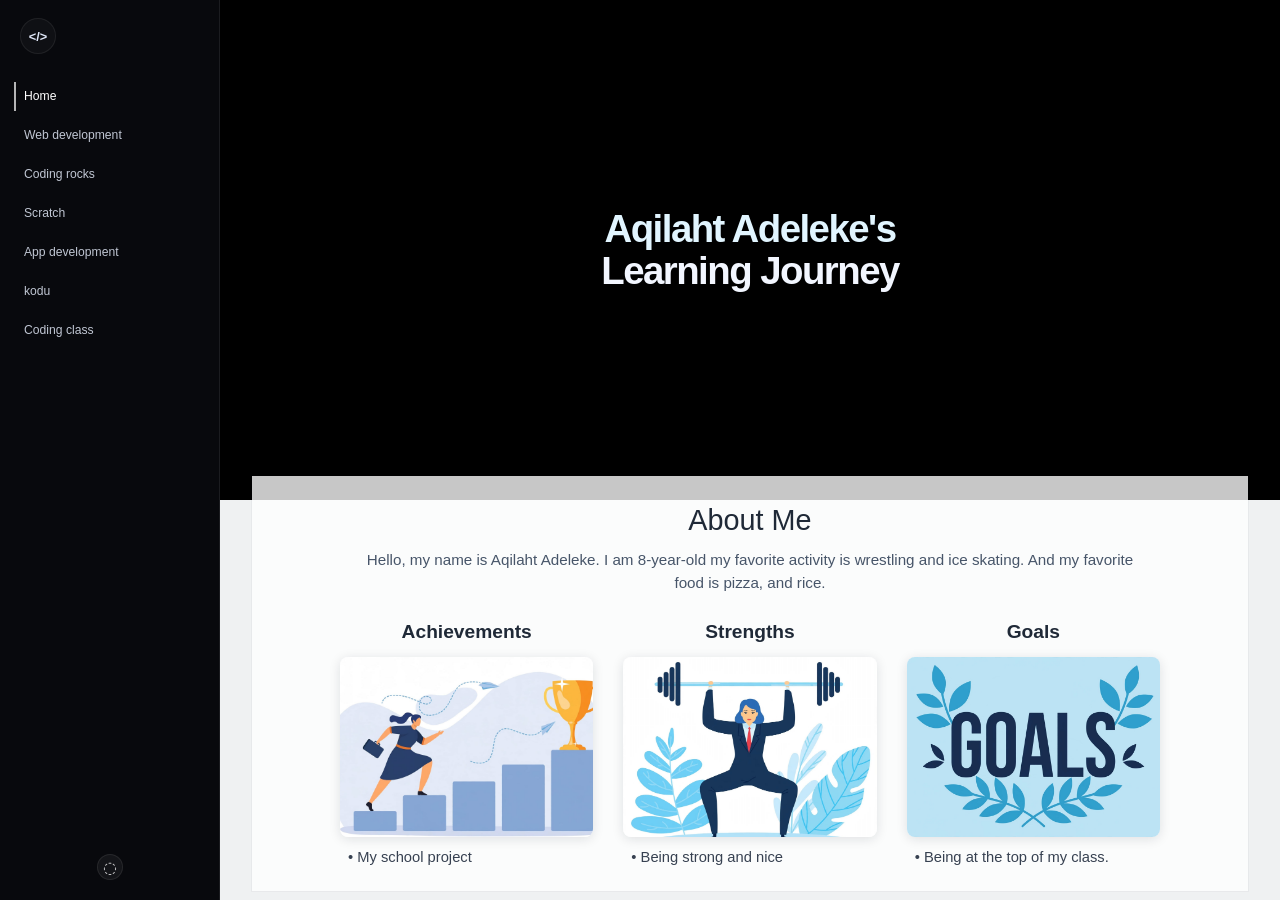
==== index.html @ 8f736082 "cgnhcg" ====
<!DOCTYPE html>
<html lang="en">
  <head>
    <meta charset="UTF-8" />
    <meta name="viewport" content="width=device-width, initial-scale=1.0" />
    <title>Aqilaht Adeleke's Learning Journey</title>
    <link rel="stylesheet" href="style.css" />
  </head>
  <body>
    <div class="page-shell">
      <aside class="sidebar">
        <div class="sidebar-top">
          <div class="logo-mark">
            <span class="logo-icon">&lt;/&gt;</span>
          </div>
          <nav class="side-nav" aria-label="Main navigation">
            <a href="#" class="nav-item active">Home</a>
            <a href="WD.html" class="nav-item">Web development</a>
            <a href="#" class="nav-item">Coding rocks</a>
            <a href="#" class="nav-item">Scratch</a>
            <a href="#" class="nav-item">App development</a>
            <a href="#" class="nav-item">kodu</a>
            <a href="#" class="nav-item">Coding class</a>
          </nav>
        </div>
        <div class="sidebar-bottom">
          <span class="small-badge">◌</span>
        </div>
      </aside>

      <main class="content">
        <header class="hero" aria-label="Hero section">
          <div class="hero-title-wrap">
            <h1 class="hero-title">
              <span class="line line-one">Aqilaht Adeleke's</span>
              <span class="line line-two">Learning Journey</span>
            </h1>
          </div>
        </header>

        <section class="about-panel">
          <h2>About Me</h2>
          <p>
            Hello, my name is Aqilaht Adeleke. I am 8-year-old my favorite activity is wrestling
            and ice skating. And my favorite food is pizza, and rice.
          </p>

          <div class="info-grid">
            <article class="info-card">
              <h3>Achievements</h3>
              <img
                src="Screenshot 2026-09-16 171032-change-the-man-into-a-women-keep-everything-else-t-can-you-make-a-dress.jpg"
                alt="Trophies"
              />
              <p>• My school project</p>
            </article>

            <article class="info-card">
              <h3>Strengths</h3>
              <img
                src="Screenshot 2026-09-16 171351-i-changed-my-decision-make-her-have-a-women-buissn.jpg"
                alt="Strength training"
              />
              <p>• Being strong and nice</p>
            </article>

            <article class="info-card">
              <h3>Goals</h3>
              <img
                src="goals_wreath_minimal.jpg"
                alt="Wrestling"
              />
              <p>• Being at the top of my class.</p>
            </article>
          </div>
        </section>
      </main>
    </div>
  </body>
</html>
---- style.css ----
* {
  box-sizing: border-box;
}

html, body {
  margin: 0;
  min-height: 100%;
  font-family: Arial, Helvetica, sans-serif;
  background: #0d0e14;
  color: #111827;
}

body {
  min-height: 100vh;
}

img {
  max-width: 100%;
  display: block;
}

.page-shell {
  display: flex;
  min-height: 100vh;
  background: #0a0b10;
}

.sidebar {
  width: 220px;
  background: rgba(9, 10, 13, 0.96);
  border-right: 1px solid rgba(255, 255, 255, 0.08);
  display: flex;
  flex-direction: column;
  justify-content: space-between;
  padding: 18px 14px 12px;
  color: #dfe6f7;
}

.sidebar-top {
  display: flex;
  flex-direction: column;
  gap: 20px;
}

.logo-mark {
  display: flex;
  align-items: center;
  justify-content: center;
  width: 36px;
  height: 36px;
  border-radius: 50%;
  background: rgba(255, 255, 255, 0.03);
  border: 1px solid rgba(255, 255, 255, 0.07);
  margin-left: 6px;
}

.logo-icon {
  font-size: 0.8rem;
  color: #dfe6f7;
  font-weight: 700;
}

.side-nav {
  display: flex;
  flex-direction: column;
  gap: 10px;
  margin-top: 8px;
}

.nav-item {
  display: block;
  color: rgba(233, 240, 255, 0.82);
  text-decoration: none;
  font-size: 0.76rem;
  line-height: 1.4;
  padding: 6px 8px;
  border-left: 2px solid transparent;
  transition: all 0.2s ease;
}

.nav-item.active {
  color: #ffffff;
  border-left-color: rgba(255, 255, 255, 0.7);
}

.nav-item:hover {
  color: #fff;
}

.sidebar-bottom {
  display: flex;
  justify-content: center;
  padding-bottom: 8px;
}

.small-badge {
  display: inline-flex;
  width: 26px;
  height: 26px;
  border-radius: 50%;
  background: rgba(255, 255, 255, 0.05);
  color: rgba(255, 255, 255, 0.8);
  align-items: center;
  justify-content: center;
  border: 1px solid rgba(255, 255, 255, 0.08);
}

.content {
  flex: 1;
  background: #eff1f2;
  min-width: 0;
}

.hero {
  position: relative;
  height: 500px;
  overflow: hidden;
  border-bottom: 1px solid rgba(0, 0, 0, 0.06);
  background: #000;
}

.hero-title-wrap {
  position: absolute;
  inset: 0;
  z-index: 3;
  display: flex;
  align-items: center;
  justify-content: center;
  pointer-events: none;
}

.hero-title {
  margin: 0;
  text-align: center;
  color: rgba(255, 255, 255, 0.95);
  font-size: clamp(2.2rem, 3vw, 4rem);
  font-weight: 700;
  line-height: 1.08;
  letter-spacing: -0.04em;
  text-shadow: 0 4px 24px rgba(0, 0, 0, 0.28);
}

.line {
  display: block;
  color: #fff;
}

.line-one {
  color: #e1f5ff;
}

.line-two {
  color: #f2f6ff;
}

.about-panel {
  background: rgba(255, 255, 255, 0.78);
  border-radius: 0;
  margin: -24px 32px 0;
  padding: 28px 46px 26px;
  position: relative;
  z-index: 5;
  box-shadow: 0 0 0 1px rgba(17, 24, 39, 0.03);
}

.about-panel h2 {
  margin: 0 0 12px;
  text-align: center;
  font-size: clamp(1.8rem, 2vw, 2.5rem);
  color: #1f2937;
  font-weight: 400;
}

.about-panel > p {
  margin: 0 auto 26px;
  max-width: 780px;
  text-align: center;
  font-size: 0.95rem;
  line-height: 1.5;
  color: #475569;
}

.info-grid {
  display: grid;
  grid-template-columns: repeat(3, minmax(180px, 1fr));
  gap: 30px;
  align-items: start;
  max-width: 820px;
  margin: 0 auto;
}

.info-card {
  text-align: center;
}

.info-card h3 {
  margin: 0 0 14px;
  font-size: 1.2rem;
  font-weight: 700;
  color: #1f2937;
}

.info-card img {
  width: 100%;
  height: 180px;
  object-fit: cover;
  border-radius: 8px;
  box-shadow: 0 2px 12px rgba(15, 23, 42, 0.12);
}

.info-card p {
  margin: 12px 0 0;
  font-size: 0.92rem;
  color: #374151;
  text-align: left;
  padding-left: 8px;
}

@media (max-width: 980px) {
  .sidebar {
    width: 180px;
  }

  .about-panel {
    margin-left: 18px;
    margin-right: 18px;
    padding-left: 20px;
    padding-right: 20px;
  }
}

/* Web development portfolio page */
.wd-assembled-header {
  align-items: center;
  background: #ffffff;
  border-bottom: 1px solid #e3e3e3;
  display: flex;
  justify-content: space-between;
  padding: 18px clamp(20px, 5vw, 72px);
}

.wd-assembled-header p {
  color: #1b252b;
  font: 700 0.8rem/1 Arial, Helvetica, sans-serif;
  letter-spacing: 0.14em;
  margin: 0;
  text-transform: uppercase;
}

.wd-assembled-back {
  color: #1b252b;
  font: 0.8rem/1 Arial, Helvetica, sans-serif;
  text-decoration: none;
}

.wd-assembled-page {
  background: #ffffff;
  margin: 0 auto;
  max-width: 1895px;
}

.wd-assembled-page img {
  display: block;
  height: auto;
  margin: 0;
  width: 100%;
}

.wd-page {
  background: #f4f0e8;
  color: #1b252b;
  font-family: Georgia, "Times New Roman", serif;
}

.wd-shell {
  display: none;
  min-height: 100vh;
}

.wd-sidebar {
  position: sticky;
  top: 0;
  display: flex;
  flex: 0 0 210px;
  flex-direction: column;
  justify-content: space-between;
  height: 100vh;
  padding: 28px 24px;
  background: #17343a;
  color: #f4f0e8;
}

.wd-brand {
  color: #f4f0e8;
  font: 700 1rem/1 "Courier New", monospace;
  letter-spacing: 0.08em;
  text-decoration: none;
}

.wd-nav {
  display: grid;
  gap: 14px;
  margin-top: auto;
  margin-bottom: auto;
  padding: 32px 0;
}

.wd-nav-link {
  border-left: 1px solid rgba(244, 240, 232, 0.3);
  color: rgba(244, 240, 232, 0.7);
  font: 0.82rem/1.3 Arial, Helvetica, sans-serif;
  padding: 7px 0 7px 12px;
  text-decoration: none;
  transition: color 0.2s ease, border-color 0.2s ease;
}

.wd-nav-link:hover,
.wd-nav-link.active {
  border-color: #e5a24c;
  color: #f4f0e8;
}

.wd-side-note {
  color: rgba(244, 240, 232, 0.6);
  font: 0.72rem/1.5 Arial, Helvetica, sans-serif;
  letter-spacing: 0.08em;
  margin: 0;
  text-transform: uppercase;
}

.wd-main {
  flex: 1;
  min-width: 0;
}

.wd-hero {
  display: grid;
  min-height: 580px;
  align-content: center;
  padding: 80px clamp(32px, 9vw, 150px);
  background: #dce6e1;
  background-image: linear-gradient(135deg, rgba(255, 255, 255, 0.35), transparent 55%);
}

.wd-kicker {
  color: #b35e37;
  font: 700 0.7rem/1.4 Arial, Helvetica, sans-serif;
  letter-spacing: 0.18em;
  margin: 0 0 20px;
  text-transform: uppercase;
}

.wd-hero h1 {
  color: #17343a;
  font-size: clamp(4.2rem, 10vw, 9.5rem);
  font-weight: 400;
  letter-spacing: -0.06em;
  line-height: 0.8;
  margin: 0;
  max-width: 800px;
}

.wd-hero h1 em {
  color: #b35e37;
  font-style: italic;
}

.wd-hero-copy {
  font-size: 1.15rem;
  line-height: 1.55;
  margin: 42px 0 28px;
  max-width: 400px;
}

.wd-scroll {
  color: #17343a;
  font: 700 0.75rem/1 Arial, Helvetica, sans-serif;
  letter-spacing: 0.08em;
  text-decoration: none;
  text-transform: uppercase;
}

.wd-scroll span {
  color: #b35e37;
  font-size: 1.2rem;
  margin-left: 8px;
}

.wd-section {
  padding: 100px clamp(24px, 7vw, 110px);
}

.wd-section-tinted {
  background: #e8d9c5;
}

.wd-section-heading {
  margin-bottom: 42px;
  max-width: 620px;
}

.wd-section-heading h2 {
  color: #17343a;
  font-size: clamp(2rem, 4vw, 4.2rem);
  font-weight: 400;
  letter-spacing: -0.04em;
  line-height: 0.98;
  margin: 0;
}

.wd-project-grid {
  display: grid;
  grid-template-columns: repeat(2, minmax(0, 1fr));
  gap: 54px 28px;
}

.wd-project-wide {
  grid-column: 1 / -1;
}

.wd-project a {
  display: block;
  overflow: hidden;
  background: #fffaf2;
  border: 1px solid rgba(23, 52, 58, 0.12);
}

.wd-project img {
  width: 100%;
  height: auto;
  max-height: 620px;
  object-fit: contain;
  transition: transform 0.35s ease;
}

.wd-project a:hover img {
  transform: scale(1.015);
}

.wd-project-meta {
  padding: 16px 2px 0;
}

.wd-project-meta h3 {
  color: #17343a;
  font-size: 1.35rem;
  font-weight: 400;
  margin: 0 0 7px;
}

.wd-project-meta p {
  color: #526067;
  font: 0.87rem/1.5 Arial, Helvetica, sans-serif;
  margin: 0;
  max-width: 430px;
}

.wd-footer-note {
  border-top: 1px solid rgba(23, 52, 58, 0.2);
  color: #526067;
  font-size: 1rem;
  margin: 80px 0 0;
  padding-top: 18px;
}

@media (max-width: 720px) {
  .wd-shell {
    display: block;
  }

  .wd-sidebar {
    position: static;
    display: block;
    height: auto;
    padding: 18px 20px;
  }

  .wd-nav {
    display: flex;
    flex-wrap: wrap;
    gap: 8px 14px;
    margin: 22px 0 0;
    padding: 0;
  }

  .wd-nav-link {
    padding: 4px 0 4px 8px;
  }

  .wd-side-note {
    display: none;
  }

  .wd-hero {
    min-height: 500px;
    padding: 70px 24px;
  }

  .wd-section {
    padding: 70px 20px;
  }

  .wd-project-grid {
    grid-template-columns: 1fr;
    gap: 42px;
  }
}

@media (max-width: 760px) {
  .page-shell {
    flex-direction: column;
  }

  .sidebar {
    width: 100%;
    border-right: none;
    border-bottom: 1px solid rgba(255, 255, 255, 0.1);
    padding-bottom: 16px;
  }

  .side-nav {
    flex-direction: row;
    flex-wrap: wrap;
    gap: 8px 10px;
  }

  .nav-item {
    border-left: none;
    border-bottom: 2px solid transparent;
  }

  .nav-item.active {
    border-left: none;
    border-bottom-color: rgba(255, 255, 255, 0.7);
  }

  .hero {
    height: 420px;
  }

  .hero-code {
    display: none;
  }

  .about-panel {
    margin-top: -12px;
  }

  .info-grid {
    grid-template-columns: 1fr;
  }
}
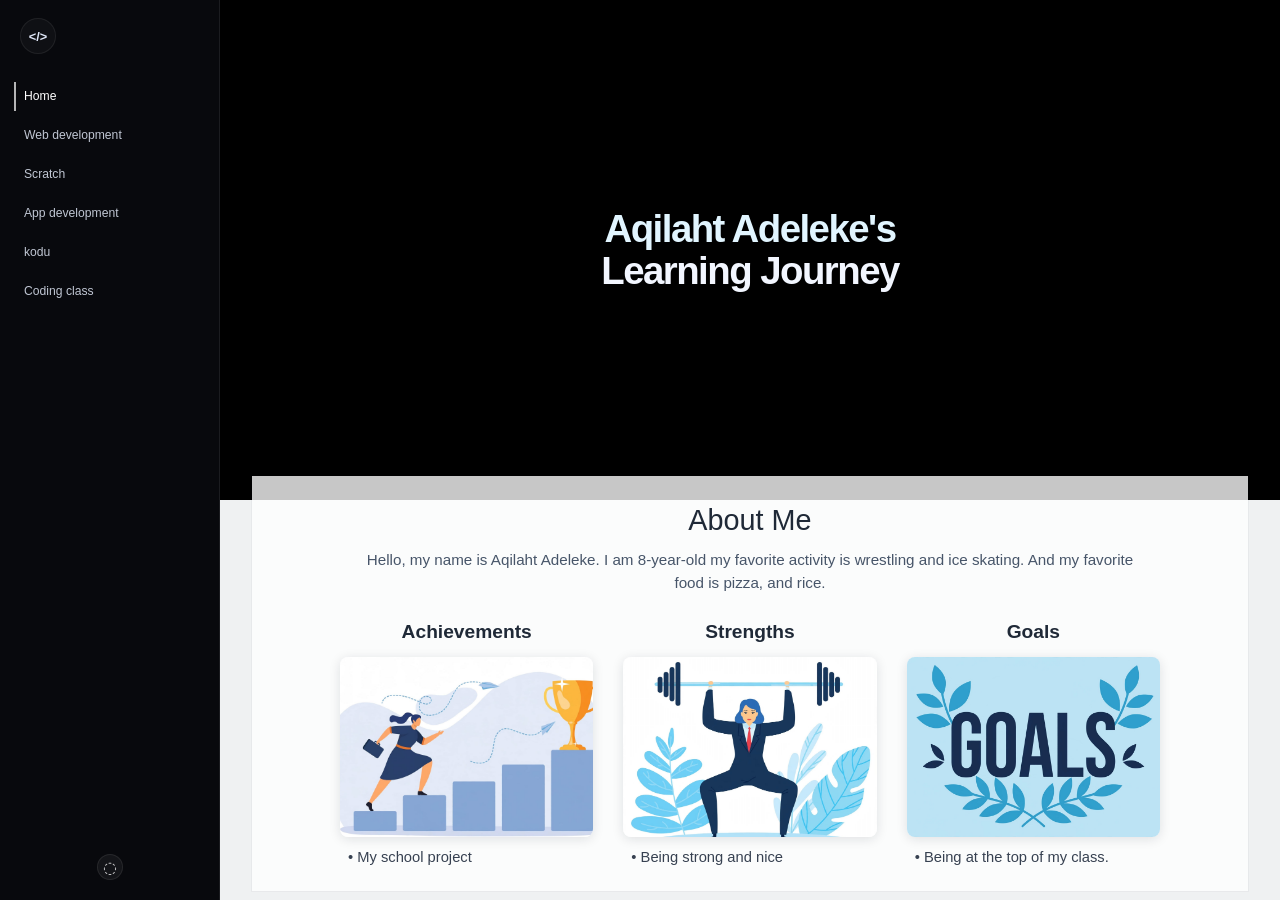
==== commit 1d59b9ef: "jgh" ====
--- a/index.html
+++ b/index.html
@@ -16,8 +16,7 @@
           <nav class="side-nav" aria-label="Main navigation">
             <a href="#" class="nav-item active">Home</a>
             <a href="WD.html" class="nav-item">Web development</a>
-            <a href="#" class="nav-item">Coding rocks</a>
-            <a href="#" class="nav-item">Scratch</a>
+            <a href="Scratch.html" class="nav-item">Scratch</a>
             <a href="#" class="nav-item">App development</a>
             <a href="#" class="nav-item">kodu</a>
             <a href="#" class="nav-item">Coding class</a>
--- a/style.css
+++ b/style.css
@@ -259,6 +259,11 @@
   max-width: 1895px;
 }
 
+.wd-top-piece {
+  aspect-ratio: 1638 / 820;
+  overflow: hidden;
+}
+
 .wd-assembled-page img {
   display: block;
   height: auto;
@@ -550,3 +555,222 @@
     grid-template-columns: 1fr;
   }
 }
+
+/* Scratch portfolio page */
+.scratch-page {
+  background: #f5efe3;
+  color: #172d35;
+  font-family: Georgia, "Times New Roman", serif;
+}
+
+.scratch-header {
+  align-items: center;
+  background: #17343a;
+  color: #f4f0e8;
+  display: flex;
+  justify-content: space-between;
+  padding: 18px clamp(20px, 5vw, 72px);
+}
+
+.scratch-header p,
+.scratch-back {
+  font: 0.78rem/1 Arial, Helvetica, sans-serif;
+  letter-spacing: 0.12em;
+  margin: 0;
+  text-decoration: none;
+  text-transform: uppercase;
+}
+
+.scratch-back {
+  color: #f4f0e8;
+  letter-spacing: 0;
+  text-transform: none;
+}
+
+.scratch-main {
+  margin: 0 auto;
+  max-width: 1600px;
+}
+
+.scratch-hero {
+  min-height: 590px;
+  overflow: hidden;
+  position: relative;
+}
+
+.scratch-hero::after {
+  background: linear-gradient(90deg, rgba(10, 33, 38, 0.76), rgba(10, 33, 38, 0.04) 75%);
+  content: "";
+  inset: 0;
+  position: absolute;
+}
+
+.scratch-hero > img {
+  height: 100%;
+  object-fit: cover;
+  position: absolute;
+  width: 100%;
+}
+
+.scratch-hero-copy {
+  color: #fffaf2;
+  max-width: 560px;
+  padding: 150px clamp(28px, 9vw, 140px);
+  position: relative;
+  z-index: 1;
+}
+
+.scratch-kicker {
+  color: #c46c42;
+  font: 700 0.7rem/1.4 Arial, Helvetica, sans-serif;
+  letter-spacing: 0.18em;
+  margin: 0 0 20px;
+  text-transform: uppercase;
+}
+
+.scratch-hero h1 {
+  font-size: clamp(4.3rem, 10vw, 9rem);
+  font-weight: 400;
+  letter-spacing: -0.06em;
+  line-height: 0.82;
+  margin: 0;
+}
+
+.scratch-hero h1 em {
+  color: #f2ae51;
+  font-style: italic;
+}
+
+.scratch-hero-copy > p:not(.scratch-kicker) {
+  font-size: 1.12rem;
+  line-height: 1.5;
+  margin: 38px 0 28px;
+  max-width: 360px;
+}
+
+.scratch-scroll {
+  color: #fffaf2;
+  font: 700 0.75rem/1 Arial, Helvetica, sans-serif;
+  letter-spacing: 0.08em;
+  text-decoration: none;
+  text-transform: uppercase;
+}
+
+.scratch-scroll span {
+  color: #f2ae51;
+  font-size: 1.2rem;
+  margin-left: 8px;
+}
+
+.scratch-section {
+  padding: 100px clamp(24px, 7vw, 110px);
+}
+
+.scratch-section-tinted {
+  background: #e7d7bd;
+}
+
+.scratch-section-heading {
+  margin-bottom: 42px;
+  max-width: 650px;
+}
+
+.scratch-section-heading h2 {
+  color: #17343a;
+  font-size: clamp(2rem, 4vw, 4.2rem);
+  font-weight: 400;
+  letter-spacing: -0.04em;
+  line-height: 0.98;
+  margin: 0 0 18px;
+}
+
+.scratch-section-heading > p:last-child {
+  color: #526067;
+  font: 1rem/1.55 Arial, Helvetica, sans-serif;
+  margin: 0;
+  max-width: 480px;
+}
+
+.scratch-grid {
+  display: grid;
+  gap: 54px 28px;
+  grid-template-columns: repeat(2, minmax(0, 1fr));
+}
+
+.scratch-project-wide {
+  grid-column: 1 / -1;
+}
+
+.scratch-project a {
+  background: #fffaf2;
+  border: 1px solid rgba(23, 52, 58, 0.12);
+  display: block;
+  overflow: hidden;
+}
+
+.scratch-project img {
+  height: auto;
+  max-height: 650px;
+  object-fit: contain;
+  transition: transform 0.35s ease;
+  width: 100%;
+}
+
+.scratch-project a:hover img {
+  transform: scale(1.015);
+}
+
+.scratch-project-meta {
+  padding: 16px 2px 0;
+}
+
+.scratch-project-meta h3 {
+  color: #17343a;
+  font-size: 1.35rem;
+  font-weight: 400;
+  margin: 0 0 7px;
+}
+
+.scratch-project-meta p {
+  color: #526067;
+  font: 0.87rem/1.5 Arial, Helvetica, sans-serif;
+  margin: 0;
+  max-width: 430px;
+}
+
+.scratch-footer-note {
+  border-top: 1px solid rgba(23, 52, 58, 0.2);
+  color: #526067;
+  font-size: 1rem;
+  margin: 80px 0 0;
+  padding-top: 18px;
+}
+
+@media (max-width: 720px) {
+  .scratch-header {
+    align-items: flex-start;
+    flex-direction: column;
+    gap: 12px;
+  }
+
+  .scratch-hero {
+    min-height: 520px;
+  }
+
+  .scratch-hero-copy {
+    padding: 110px 24px;
+  }
+
+  .scratch-section {
+    padding: 70px 20px;
+  }
+
+  .scratch-grid {
+    gap: 42px;
+    grid-template-columns: 1fr;
+  }
+
+  .scratch-project-wide {
+    grid-column: auto;
+  }
+}
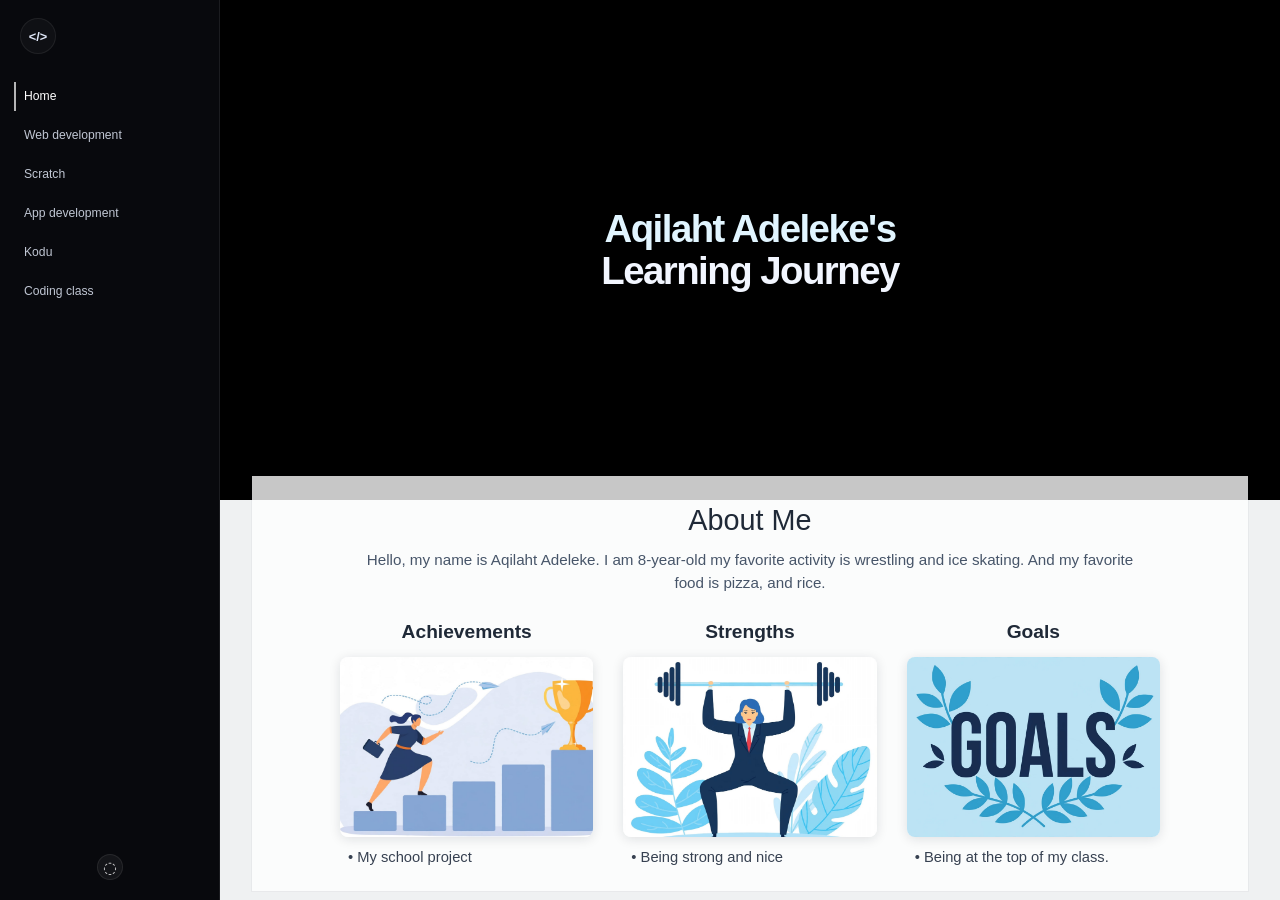
==== commit b4dc3764: "bnb" ====
--- a/index.html
+++ b/index.html
@@ -17,8 +17,8 @@
             <a href="#" class="nav-item active">Home</a>
             <a href="WD.html" class="nav-item">Web development</a>
             <a href="Scratch.html" class="nav-item">Scratch</a>
-            <a href="#" class="nav-item">App development</a>
-            <a href="#" class="nav-item">kodu</a>
+            <a href="App-development.html" class="nav-item">App development</a>
+            <a href="Kodu.html" class="nav-item">Kodu</a>
             <a href="#" class="nav-item">Coding class</a>
           </nav>
         </div>
--- a/style.css
+++ b/style.css
@@ -774,3 +774,321 @@
     grid-column: auto;
   }
 }
+
+/* App development portfolio page */
+.app-page {
+  background: #f2eee6;
+  color: #172d35;
+  font-family: Georgia, "Times New Roman", serif;
+}
+
+.app-header {
+  align-items: center;
+  background: #142b42;
+  color: #f8f4ec;
+  display: flex;
+  justify-content: space-between;
+  padding: 18px clamp(20px, 5vw, 72px);
+}
+
+.app-header p,
+.app-back {
+  font: 0.78rem/1 Arial, Helvetica, sans-serif;
+  letter-spacing: 0.12em;
+  margin: 0;
+  text-decoration: none;
+  text-transform: uppercase;
+}
+
+.app-back {
+  color: #f8f4ec;
+  letter-spacing: 0;
+  text-transform: none;
+}
+
+.app-main {
+  margin: 0 auto;
+  max-width: 1600px;
+}
+
+.app-hero {
+  background: #d8e3ed;
+  background-image: linear-gradient(135deg, rgba(255, 255, 255, 0.5), transparent 65%);
+  min-height: 470px;
+  padding: 120px clamp(28px, 9vw, 140px);
+}
+
+.app-kicker {
+  color: #b55f3c;
+  font: 700 0.7rem/1.4 Arial, Helvetica, sans-serif;
+  letter-spacing: 0.18em;
+  margin: 0 0 20px;
+  text-transform: uppercase;
+}
+
+.app-hero h1 {
+  color: #142b42;
+  font-size: clamp(4.2rem, 10vw, 9rem);
+  font-weight: 400;
+  letter-spacing: -0.06em;
+  line-height: 0.82;
+  margin: 0;
+}
+
+.app-hero h1 em {
+  color: #b55f3c;
+  font-style: italic;
+}
+
+.app-hero-copy {
+  font-size: 1.12rem;
+  line-height: 1.5;
+  margin: 38px 0 0;
+  max-width: 360px;
+}
+
+.app-section {
+  padding: 100px clamp(24px, 7vw, 110px);
+}
+
+.app-section-heading {
+  margin-bottom: 42px;
+  max-width: 650px;
+}
+
+.app-section-heading h2 {
+  color: #142b42;
+  font-size: clamp(2.5rem, 5vw, 5rem);
+  font-weight: 400;
+  letter-spacing: -0.04em;
+  line-height: 0.98;
+  margin: 0 0 18px;
+}
+
+.app-section-heading > p:last-child {
+  color: #526067;
+  font: 1rem/1.55 Arial, Helvetica, sans-serif;
+  margin: 0;
+  max-width: 500px;
+}
+
+.app-project a {
+  background: #fff;
+  border: 1px solid rgba(20, 43, 66, 0.14);
+  display: block;
+  overflow: hidden;
+}
+
+.app-project img {
+  height: auto;
+  max-height: 760px;
+  object-fit: contain;
+  transition: transform 0.35s ease;
+  width: 100%;
+}
+
+.app-project a:hover img {
+  transform: scale(1.015);
+}
+
+.app-project-meta {
+  padding: 16px 2px 0;
+}
+
+.app-project-meta h3 {
+  color: #142b42;
+  font-size: 1.35rem;
+  font-weight: 400;
+  margin: 0 0 7px;
+}
+
+.app-project-meta p {
+  color: #526067;
+  font: 0.87rem/1.5 Arial, Helvetica, sans-serif;
+  margin: 0;
+  max-width: 500px;
+}
+
+.app-footer-note {
+  border-top: 1px solid rgba(20, 43, 66, 0.2);
+  color: #526067;
+  font-size: 1rem;
+  margin: 80px 0 0;
+  padding-top: 18px;
+}
+
+@media (max-width: 720px) {
+  .app-header {
+    align-items: flex-start;
+    flex-direction: column;
+    gap: 12px;
+  }
+
+  .app-hero {
+    min-height: 420px;
+    padding: 90px 24px;
+  }
+
+  .app-section {
+    padding: 70px 20px;
+  }
+}
+
+/* Kodu portfolio page */
+.kodu-page {
+  background: #f3f0e9;
+  color: #172d35;
+  font-family: Georgia, "Times New Roman", serif;
+}
+
+.kodu-header {
+  align-items: center;
+  background: #17343a;
+  color: #f8f4ec;
+  display: flex;
+  justify-content: space-between;
+  padding: 18px clamp(20px, 5vw, 72px);
+}
+
+.kodu-header p,
+.kodu-back {
+  font: 0.78rem/1 Arial, Helvetica, sans-serif;
+  letter-spacing: 0.12em;
+  margin: 0;
+  text-decoration: none;
+  text-transform: uppercase;
+}
+
+.kodu-back {
+  color: #f8f4ec;
+  letter-spacing: 0;
+  text-transform: none;
+}
+
+.kodu-main {
+  margin: 0 auto;
+  max-width: 1600px;
+}
+
+.kodu-hero {
+  background: #d8e4df;
+  background-image: linear-gradient(135deg, rgba(255, 255, 255, 0.45), transparent 65%);
+  min-height: 470px;
+  padding: 120px clamp(28px, 9vw, 140px);
+}
+
+.kodu-kicker {
+  color: #b55f3c;
+  font: 700 0.7rem/1.4 Arial, Helvetica, sans-serif;
+  letter-spacing: 0.18em;
+  margin: 0 0 20px;
+  text-transform: uppercase;
+}
+
+.kodu-hero h1 {
+  color: #17343a;
+  font-size: clamp(4.2rem, 10vw, 9rem);
+  font-weight: 400;
+  letter-spacing: -0.06em;
+  line-height: 0.82;
+  margin: 0;
+}
+
+.kodu-hero h1 em {
+  color: #b55f3c;
+  font-style: italic;
+}
+
+.kodu-hero-copy {
+  font-size: 1.12rem;
+  line-height: 1.5;
+  margin: 38px 0 0;
+  max-width: 390px;
+}
+
+.kodu-section {
+  padding: 100px clamp(24px, 7vw, 110px);
+}
+
+.kodu-section-heading {
+  margin-bottom: 42px;
+  max-width: 650px;
+}
+
+.kodu-section-heading h2 {
+  color: #17343a;
+  font-size: clamp(2.5rem, 5vw, 5rem);
+  font-weight: 400;
+  letter-spacing: -0.04em;
+  line-height: 0.98;
+  margin: 0 0 18px;
+}
+
+.kodu-section-heading > p:last-child {
+  color: #526067;
+  font: 1rem/1.55 Arial, Helvetica, sans-serif;
+  margin: 0;
+  max-width: 500px;
+}
+
+.kodu-project a {
+  background: #fff;
+  border: 1px solid rgba(23, 52, 58, 0.14);
+  display: block;
+  overflow: hidden;
+}
+
+.kodu-project img {
+  height: auto;
+  max-height: 760px;
+  object-fit: contain;
+  transition: transform 0.35s ease;
+  width: 100%;
+}
+
+.kodu-project a:hover img {
+  transform: scale(1.015);
+}
+
+.kodu-project-meta {
+  padding: 16px 2px 0;
+}
+
+.kodu-project-meta h3 {
+  color: #17343a;
+  font-size: 1.35rem;
+  font-weight: 400;
+  margin: 0 0 7px;
+}
+
+.kodu-project-meta p {
+  color: #526067;
+  font: 0.87rem/1.5 Arial, Helvetica, sans-serif;
+  margin: 0;
+  max-width: 560px;
+}
+
+.kodu-footer-note {
+  border-top: 1px solid rgba(23, 52, 58, 0.2);
+  color: #526067;
+  font-size: 1rem;
+  margin: 80px 0 0;
+  padding-top: 18px;
+}
+
+@media (max-width: 720px) {
+  .kodu-header {
+    align-items: flex-start;
+    flex-direction: column;
+    gap: 12px;
+  }
+
+  .kodu-hero {
+    min-height: 420px;
+    padding: 90px 24px;
+  }
+
+  .kodu-section {
+    padding: 70px 20px;
+  }
+}
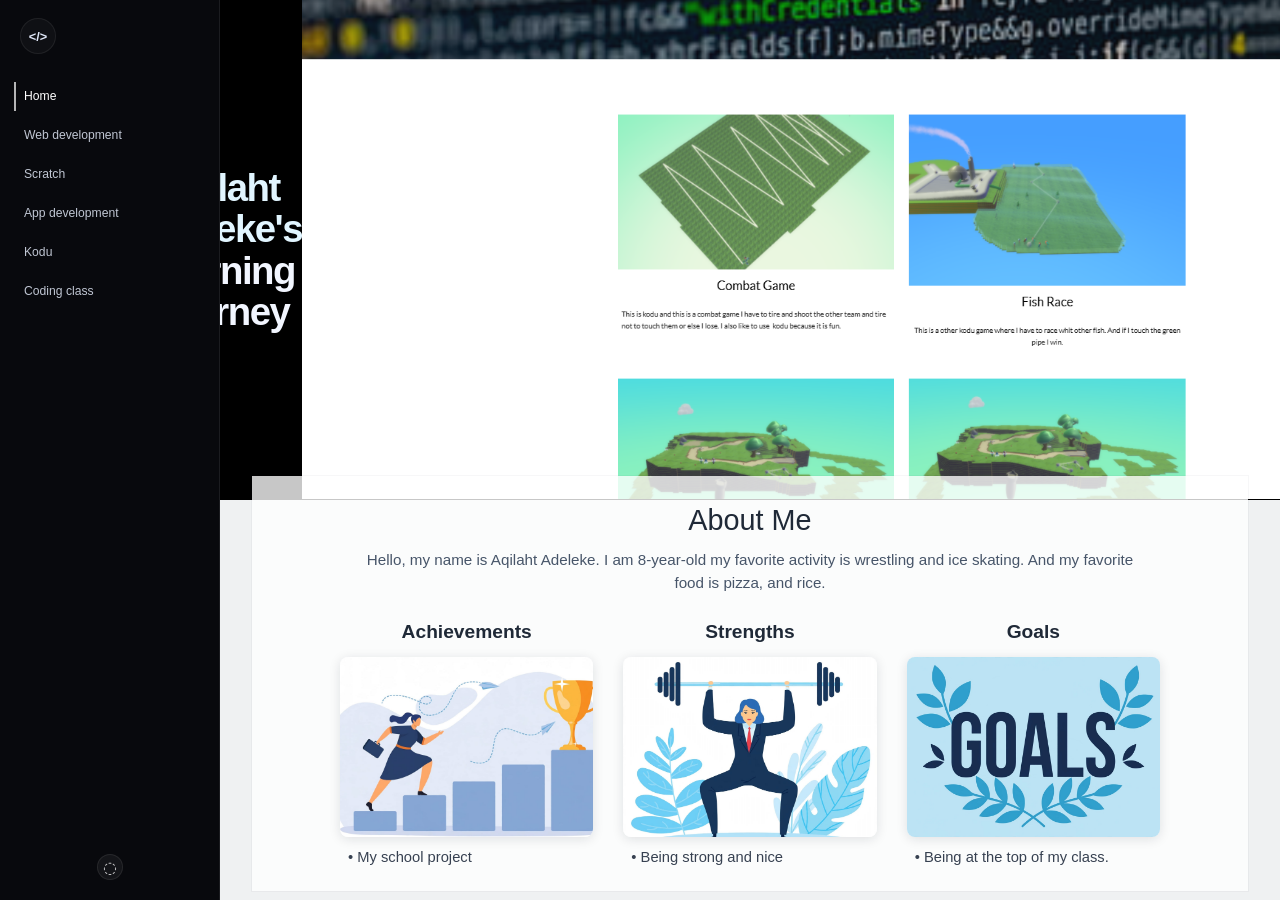
==== commit 1fc72430: "trr" ====
--- a/index.html
+++ b/index.html
@@ -19,7 +19,7 @@
             <a href="Scratch.html" class="nav-item">Scratch</a>
             <a href="App-development.html" class="nav-item">App development</a>
             <a href="Kodu.html" class="nav-item">Kodu</a>
-            <a href="#" class="nav-item">Coding class</a>
+            <a href="Coding-class.html" class="nav-item">Coding class</a>
           </nav>
         </div>
         <div class="sidebar-bottom">
@@ -34,6 +34,8 @@
               <span class="line line-one">Aqilaht Adeleke's</span>
               <span class="line line-two">Learning Journey</span>
             </h1>
+            <img src="Screenshot 2026-09-23 170710.png"alt>
+      
           </div>
         </header>
 
--- a/style.css
+++ b/style.css
@@ -1092,3 +1092,162 @@
     padding: 70px 20px;
   }
 }
+
+/* Coding class portfolio page */
+.class-page {
+  background: #f3f0e9;
+  color: #172d35;
+  font-family: Georgia, "Times New Roman", serif;
+}
+
+.class-header {
+  align-items: center;
+  background: #273c52;
+  color: #f8f4ec;
+  display: flex;
+  justify-content: space-between;
+  padding: 18px clamp(20px, 5vw, 72px);
+}
+
+.class-header p,
+.class-back {
+  font: 0.78rem/1 Arial, Helvetica, sans-serif;
+  letter-spacing: 0.12em;
+  margin: 0;
+  text-decoration: none;
+  text-transform: uppercase;
+}
+
+.class-back {
+  color: #f8f4ec;
+  letter-spacing: 0;
+  text-transform: none;
+}
+
+.class-main {
+  margin: 0 auto;
+  max-width: 1600px;
+}
+
+.class-hero {
+  background: #d9e2ea;
+  background-image: linear-gradient(135deg, rgba(255, 255, 255, 0.5), transparent 65%);
+  min-height: 470px;
+  padding: 120px clamp(28px, 9vw, 140px);
+}
+
+.class-kicker {
+  color: #b55f3c;
+  font: 700 0.7rem/1.4 Arial, Helvetica, sans-serif;
+  letter-spacing: 0.18em;
+  margin: 0 0 20px;
+  text-transform: uppercase;
+}
+
+.class-hero h1 {
+  color: #273c52;
+  font-size: clamp(4.2rem, 10vw, 9rem);
+  font-weight: 400;
+  letter-spacing: -0.06em;
+  line-height: 0.82;
+  margin: 0;
+}
+
+.class-hero h1 em {
+  color: #b55f3c;
+  font-style: italic;
+}
+
+.class-hero-copy {
+  font-size: 1.12rem;
+  line-height: 1.5;
+  margin: 38px 0 0;
+  max-width: 390px;
+}
+
+.class-section {
+  padding: 100px clamp(24px, 7vw, 110px);
+}
+
+.class-section-heading {
+  margin-bottom: 42px;
+  max-width: 650px;
+}
+
+.class-section-heading h2 {
+  color: #273c52;
+  font-size: clamp(2.5rem, 5vw, 5rem);
+  font-weight: 400;
+  letter-spacing: -0.04em;
+  line-height: 0.98;
+  margin: 0 0 18px;
+}
+
+.class-section-heading > p:last-child {
+  color: #526067;
+  font: 1rem/1.55 Arial, Helvetica, sans-serif;
+  margin: 0;
+  max-width: 500px;
+}
+
+.class-project a {
+  background: #fff;
+  border: 1px solid rgba(39, 60, 82, 0.14);
+  display: block;
+  overflow: hidden;
+}
+
+.class-project img {
+  height: auto;
+  max-height: 760px;
+  object-fit: contain;
+  transition: transform 0.35s ease;
+  width: 100%;
+}
+
+.class-project a:hover img {
+  transform: scale(1.015);
+}
+
+.class-project-meta {
+  padding: 16px 2px 0;
+}
+
+.class-project-meta h3 {
+  color: #273c52;
+  font-size: 1.35rem;
+  font-weight: 400;
+  margin: 0 0 7px;
+}
+
+.class-project-meta p {
+  color: #526067;
+  font: 0.87rem/1.5 Arial, Helvetica, sans-serif;
+  margin: 0;
+  max-width: 560px;
+}
+
+.class-footer-note {
+  border-top: 1px solid rgba(39, 60, 82, 0.2);
+  color: #526067;
+  font-size: 1rem;
+  margin: 80px 0 0;
+  padding-top: 18px;
+}
+
+@media (max-width: 720px) {
+  .class-header {
+    align-items: flex-start;
+    flex-direction: column;
+    gap: 12px;
+  }
+
+  .class-hero {
+    min-height: 420px;
+    padding: 90px 24px;
+  }
+
+  .class-section {
+    padding: 70px 20px;
+  }
+}
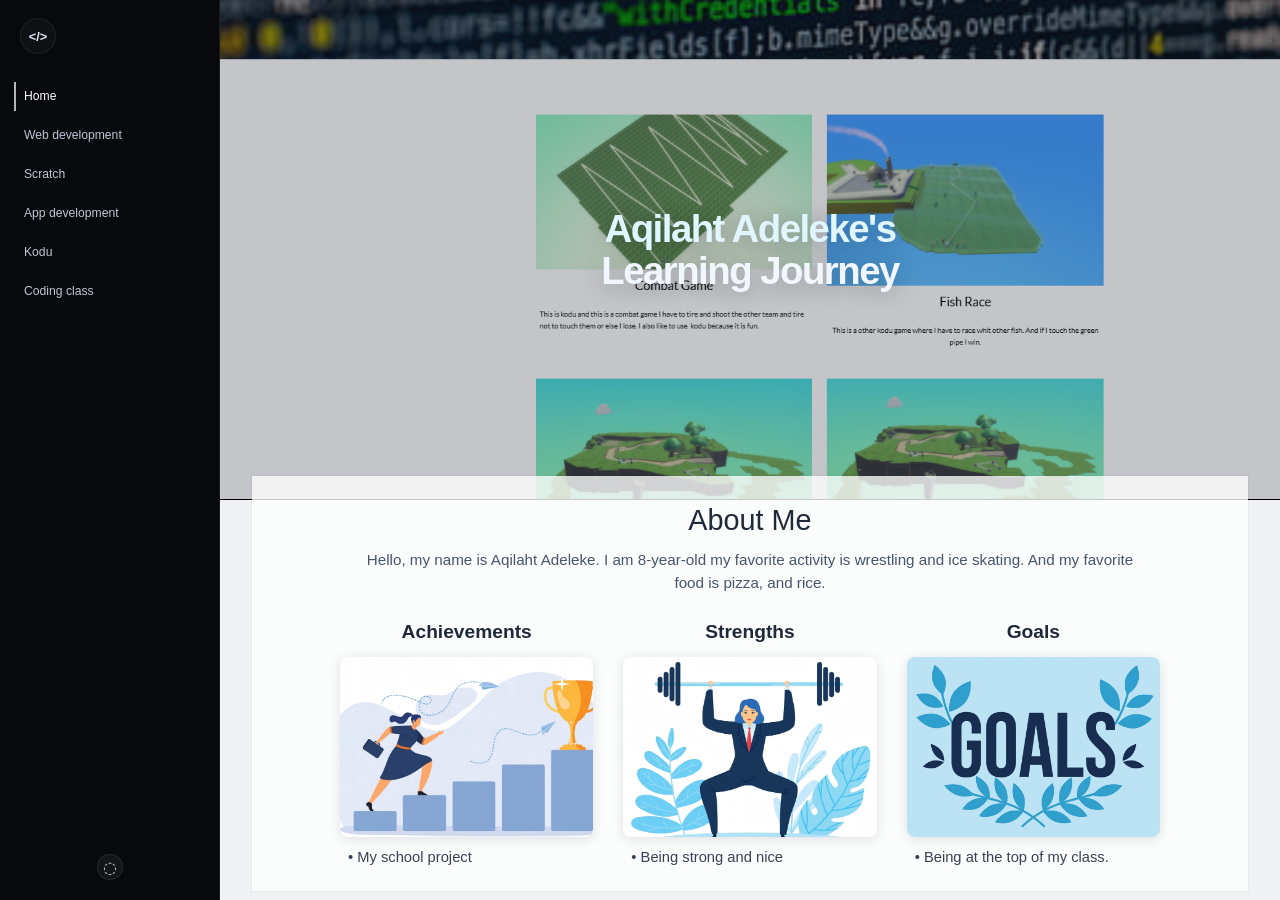
==== commit 677c2fd3: "hjfhj" ====
--- a/index.html
+++ b/index.html
@@ -29,13 +29,16 @@
 
       <main class="content">
         <header class="hero" aria-label="Hero section">
+          <img
+            class="hero-image"
+            src="Screenshot 2026-09-23 170710 copy.png"
+            alt="Aqilaht reaching toward her goals"
+          />
           <div class="hero-title-wrap">
             <h1 class="hero-title">
               <span class="line line-one">Aqilaht Adeleke's</span>
               <span class="line line-two">Learning Journey</span>
             </h1>
-            <img src="Screenshot 2026-09-23 170710.png"alt>
-      
           </div>
         </header>
 
--- a/style.css
+++ b/style.css
@@ -117,6 +117,23 @@
   overflow: hidden;
   border-bottom: 1px solid rgba(0, 0, 0, 0.06);
   background: #000;
+}
+
+.hero-image {
+  height: 100%;
+  inset: 0;
+  object-fit: cover;
+  position: absolute;
+  width: 100%;
+  z-index: 1;
+}
+
+.hero::after {
+  background: rgba(7, 16, 30, 0.24);
+  content: "";
+  inset: 0;
+  position: absolute;
+  z-index: 2;
 }
 
 .hero-title-wrap {
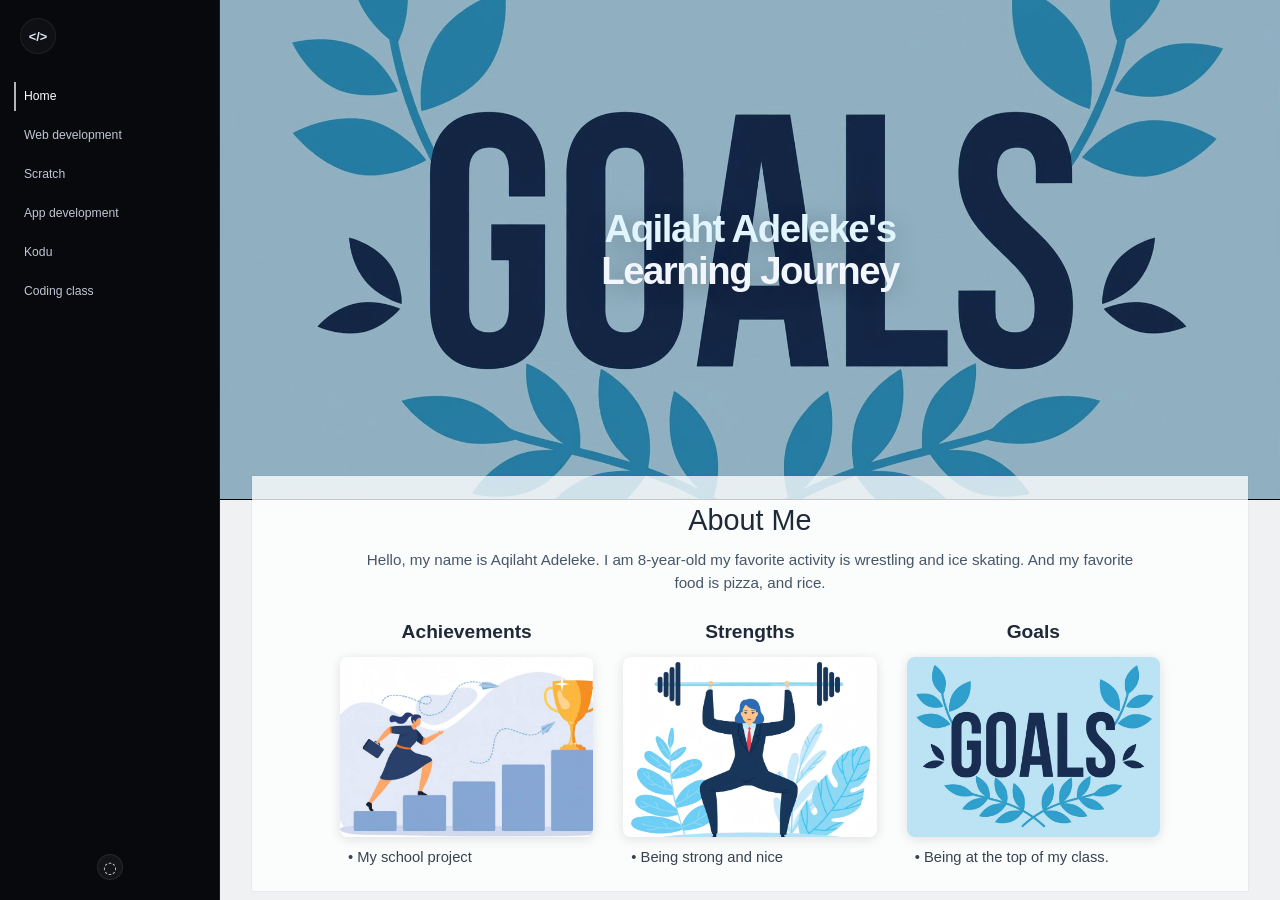
==== commit fcdebe79: "hg,cg" ====
--- a/index.html
+++ b/index.html
@@ -31,7 +31,7 @@
         <header class="hero" aria-label="Hero section">
           <img
             class="hero-image"
-            src="Screenshot 2026-09-23 170710 copy.png"
+            src="goals_wreath_minimal.jpg"
             alt="Aqilaht reaching toward her goals"
           />
           <div class="hero-title-wrap">
